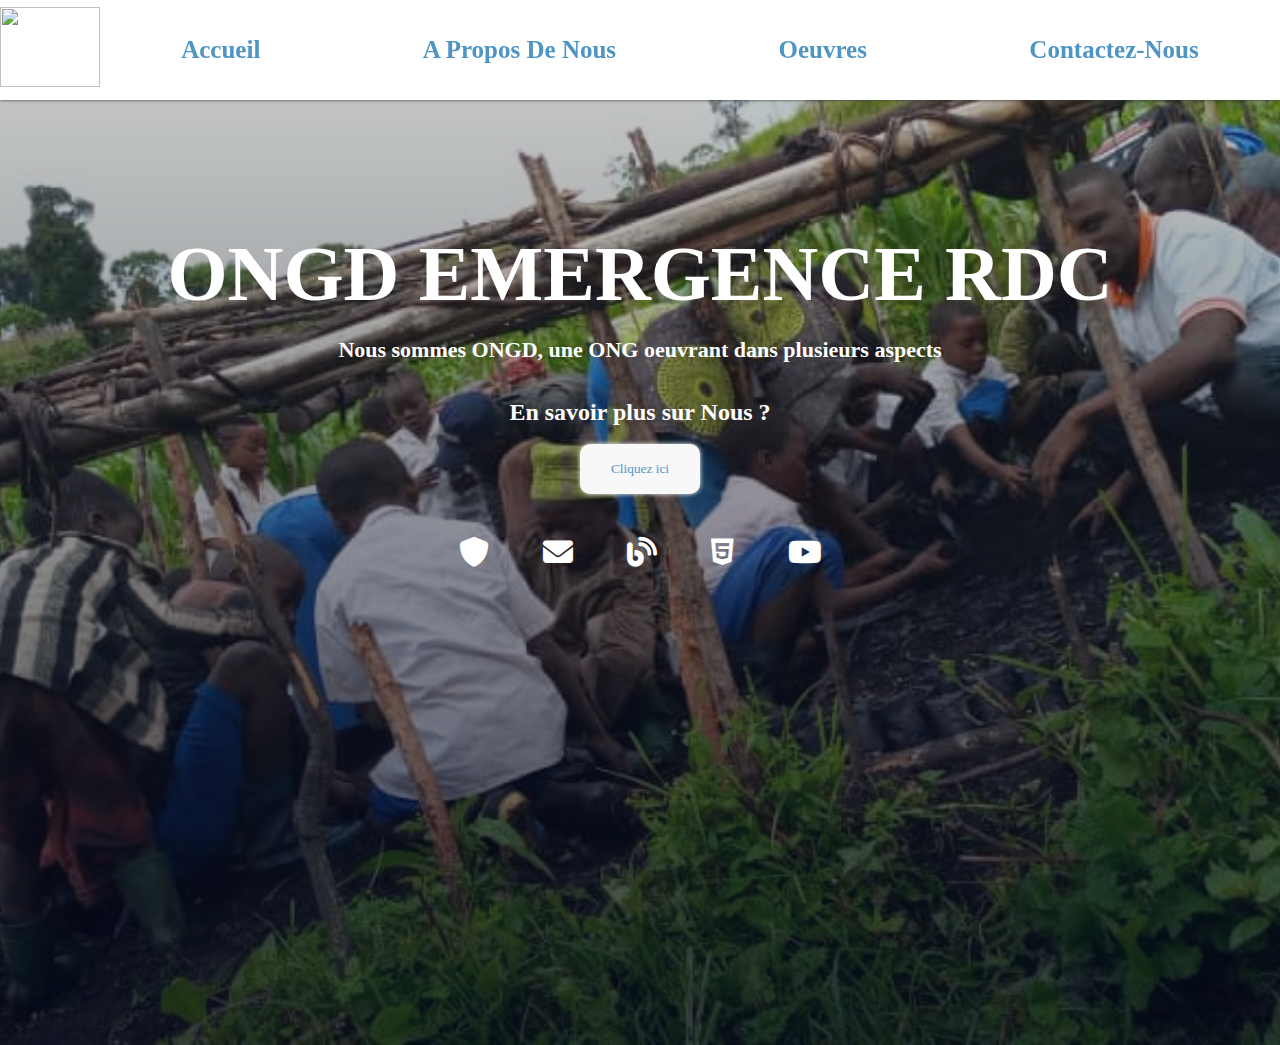
==== ONGD-RDC/home.html @ 37bd64aa "Add files via upload" ====
<!DOCTYPE html>
<html>
<head>
	<link rel="stylesheet" href="home.css">
	<meta charset="utf-8">
    <link rel="stylesheet" href="https://cdnjs.cloudflare.com/ajax/libs/font-awesome/6.6.0/css/all.min.css">
	<meta name="viewport" content="width=device-width, initial-scale=1.0">
	<title>Accueil|OngdEmergence</title>
</head>
<body>
	<nav class="nav">
		<div class="logo">
			<img src="..\ONGD RDC\IMG\IMG-20240309-WA0043.jpg" width="100px" height="80px">
		</div>
		
			<ul id="navlinks">
				<i id="bars"class="fa-solid fa-xmark" onclick="hidemenu()"></i> 
			<li ><a href="home.html">accueil</a></li>
			<li><a href="aproposdenous.html">a propos de nous</a></li>
			<li><a href="oeuvres.html">oeuvres</a></li>
			<li><a href="contact.html">Contactez-Nous </a> </li>
		</ul>
		<i id="bars"  class="fa-solid fa-bars" onclick="showmenu()"></i>
	</nav> 
	<div class="center">
		<h1>ONGD EMERGENCE RDC</h1>
		<br>
		<p>Nous sommes ONGD, une ONG oeuvrant dans plusieurs aspects</p>
		<br><br>
			<h2>En savoir plus sur Nous ? </h2>
			<br> 
			<button><a href="aproposdenous.html"> Cliquez ici</a></button>
		<br> <br>
		<section class="link">
			<div>

				<i class="fa-solid fa-shield"></i>
				<i class="fa-solid fa-envelope"></i>
				<i class="fa-solid fa-blog"></i>
				<i class="fa-brands fa-html5"></i>
				<i class="fa-brands fa-youtube"></i>
			</div>
		  	</section>
		
	</div>
	<script>
		var navlink=document.getElementById("navlinks");
		function showmenu(){
			navlink.style.top="0px";

		}
		function hidemenu(){
			navlink.style.top="-300px";
		}
	</script>
	</footer>
</body>
</html>
---- ONGD-RDC/home.css ----
*{
    margin:0;
    padding:0;
    font-family: poppins;
}
.link div{
    color:#fff;
}
.link div i{
    padding:25px;
    font-size: 30px;
    cursor: pointer;
}
a{
    text-decoration: none ;
    color: rgb(79, 149, 196);   
}
body{
    /* position: relative; */
background-color: #f5f5f5;
    margin: 0 auto;
}
#bars{
    display:none;
}
nav{
    color: rgb(79, 149, 196);
    font-size:25px; 
    font-weight:800;
    position: sticky;
    background:#fff;
    align-items: center;
    top:0;
    display: flex;
    box-shadow:0px 0px 3px #333;    
}
button a:hover{
    color:#fff;
}
nav ul{
    display:flex;
    width:100%;
    height: 100px;
    justify-content:space-around;
    align-items:center;
    text-transform:capitalize;
    /* box-shadow:0px 0px 3px #333; */
}
nav ul li{
    list-style:none;
    margin:0px 20px;
}
.center h1{
    font-size:58pt;
}
.center{
    
    padding-top:130px;
    width:100%;
    box-shadow: 0px 0px 5px      #353333;
    min-height: 105vh;   
    text-align:center;  
    color:white;
    box-sizing: border-box;
    font-weight:700;
    background-size:cover;
    background-position:center;
    background-image:linear-gradient(rgba(51, 58, 58, 0.3), rgba(4, 9, 30,0.7)),url(IMG-20240320-WA0043.jpg);    
}   
.center p{
    font-size:22px;
}
button{
    height:50px;
    width:120px;
    text-align:center;  
    padding:10px;
    background:rgb(248, 248, 248);
    color:rgb(79, 149, 196);
    border-radius: 10px;
    box-shadow: 0px 0px 5px #fff;
    border:1px  grey;
}
.img{
    width: 90%;
    margin:0 auto;
}
button:hover{
 transition:1s;
 background-color: rgb(27, 133, 204);
 color:white;
 box-shadow: 0px 0px 2px #fff;
}
footer{

    height:30px;
    padding: 0px 80px;
    background:rgb(1, 4, 29);
    color:white;
}
.debut{
margin-top:30px;
margin-left: 200px ;
}
.debut h1{
    position: relative;
}
/* a propos de nous */
.debut h1::after{
content:"";
margin-top:100px;
width:300px;
color:rgb(27, 133, 204);
background: rgb(27, 133, 204);
height:4px;
position:absolute;
bottom:-10px;
left:10px;
}

.note {
display: flex;
width:100%;
gap:20px;
margin-top:30px;
justify-content: space-evenly;
/* color: rgb(99, 99, 143) */

}
.note p{
width: 400px;
font-size: 20pt;
}
.note p span{
color:rgb(79, 149, 196);
font-weight: 800;
}
.two{
    padding:20px;
    display: grid;
    justify-content: center;
    background: #f5f5f5;
}
.img img{
    margin-left: 25px;
    mARGIN-TOP:20px;    
}
.note2{
    padding:15px;
background-color: #fff;
margin-left:50px;
min-width: 120px;
color:#020614;
height:230px;
}
.note2 .imp{
color:rgb(79, 149, 196);
font-weight: 800;
font-size: 20px;
text-align: center;
}
.twoo{
display: flex;
justify-content: center;
}
.pa{
    margin-top:0;
    background: #020614;
    color:#fff;
    width: 100%;
    height: 50px;
    box-sizing: content-box;
    padding-top:20px;
    text-align:center;
    
}
/* .demo{
    display: flex;
} */
.three{
display: flex;
align-items: center;
flex-direction: column;
}
.three .first{
 width: 800px;
min-height: 130px;
margin-top: 17px;
background-color: #fff;
max-height: 70vh;
padding:2rem;
}
.first ul{
    padding-left:2rem;
}
.first .imp{
    color:rgb(79, 149, 196);
    font-weight: 800;
    font-size: 20px;
  
}
.first2{
width: 300px;
}
.first3{
    margin-top:20px;
}
.image{
margin:30px;
display: flex;
justify-content: space-around;
grid-template-columns: repeat(2,1fr);
}
.image img{
min-width: 300px;
box-shadow: 0px 0px 3px  #444141;
}
.photo-image{
    background-color: #fff;
    color:#333;
    box-shadow: 0px 0px 2px #f5f5f5;
    font-size: 19px;
    padding:6px;
    text-align: center;
}
.ok img{
 
    margin-left: 20px;
    box-shadow: 0px 0px 8px  #f1f1f1;
}
.other{
    display: flex;
    height: 350px;
    /* border: 1px solid red; */
    justify-content: space-evenly;
  
}
.other .first{
    width: 640px;
    max-height: 312PX;
    padding: 10px;
    background-color: white;
    box-shadow: 0px 0px 3px #cecbcb;
}
.footer{
    margin-top: 0;
    display: flex;
    background:#fff;
    height:50px;
    justify-content: space-evenly;
    align-items: center;
}
.copy{
    color:rgb(27, 133, 204);
}
/* OEUVRES */
.header{
background-image:linear-gradient(rgba(4, 30, 30,0.3), rgba(4, 9, 30,0.7)),url(pexels-olly-3756678.jpg);
background-position: center;
background-size: cover;
height:100vh;
width: 100%;
position:relative;
}
.headerone{
    top: 40%;
    position: absolute;
    text-align: center;
     left:20%;
    color:#eceaea;
    font-size:21px;
    max-width:100%;

}
.domaine{
    position: relative;
    width:100%;
    text-align: center;
    margin-top:50px;
    margin-bottom: 50px;
    font-size:28px;
    color:grey;
}
.domaine::after{
    content:"";
    width:140px;
    height: 3px;
    top:40px;
    position:absolute;
    left:45%;
    background:rgb(27, 133, 204);
}
.contenu3{
    display:flex;
    justify-content: space-around;
    margin-bottom:50px;
}
.contenu3 div{
    width:400px;
    background:#fff;
    box-shadow:0px 0px 4px 2px  rgb(186, 195, 201);
    text-align:center;
    color:grey;
    border:transparent;
    min-height:220px;
}
.contenu4 div{
    width:400px;
    background:#fff;
    box-shadow:0px 0px 4px 2px  rgb(186, 195, 201);
    text-align:center;
    color:grey;
    border:transparent;
    min-height:220px;
}
.contenu4 img{
    width:300px;
}
.contenu4{
    display:flex;
    justify-content: space-around;
    margin-bottom:50px;
}
.contenu3 div p{
    font-size:16px;
    padding:5px;
}
.contenu3 img{
    width:400px;
    max-height:300px;
}
.s{
    width:100%;
    display:flex;
    justify-content: space-around;
}
.one{
display:flex;
width:60%;
position:relative;
gap:20px;
justify-content:space-around;
}
.one::after{
    content:"";
    position:absolute;
    width:2px;
    top:0;
    left:104%;
    height:300px;
    background-color: rgb(27, 133, 204);
}
.one img{
    height: 300px;
}

.comment{
    width:30%;
    font-size:18px;
    padding-left:31px;
}
.cont{
    width:900px;
    /* height:200px; */
   background-size:cover;
    margin:20px auto;
    position: relative;
   background-position: center;
    background-image:linear-gradient(rgba(4, 30, 30,0.3), rgba(4, 9, 30,0.7)),url(pexels-goumbik-296282.jpg);
}

.jac{
   padding-top:15px;
    text-align:center;
}
.jac h1{
    color:white;
}
.jac span{
    background-color: #eceaea;
    width:120px;
    height:300px;
}
/* CONTACTS */

.contac{
    width: 80%;
    display: flex;
    height:55vh;
    margin:50px auto;
    justify-content: space-evenly;
    
}
.co{
    padding:10px;
    margin:10px;
    display: flex;
    flex-direction: column;
    gap:20px;
}
.contacts {
    display: flex;
    /* justify-content: center; */
   width:380px;
   height:100px;
   padding-left:10px;
   align-items: center;
   gap:20px;
   background-color:#fff;
   text-align:left;
   box-shadow:0px 0px 2px 1px #d3cccc;
   
}
.contac i{
    font-size: 20px;
}
.form{
    margin:5px auto;
    padding: 18px;
}
input{
   border:transparent;
   box-shadow:0px 0px 2px 1px #d3cccc;
    width:450px;
    height:30px;
}
input[placeholder]{
    padding-left:10px;
   border:transparent;
   box-shadow:0px 0px 2px 1px #d3cccc;
   
}
textarea[placeholder]{
    padding-top: 5px;
    box-shadow:0px 0px 2px 1px #d3cccc;
    padding-left:10px;
   border:transparent;
}
input:visited{
    border: transparent;
}

#name{
    color: rgb(27, 133, 204);
    transition:1s;
}
#name:hover{
    background:#020614;
    color:#fff;
}
.links{
    text-align:center;
    margin:0 auto;
    width:900px;
    
}
.links i{
    font-size:25px;
    padding:20px;
    color:rgb(27, 133, 204);
    cursor:pointer;
}
.contacts i{
    color:rgb(27, 133, 204);
}
span{
    color:rgb(27, 133, 204);
    
}
video{
    padding-top:5px;
    width:300px;
    height:350px;
}
/* MOBILE FIRST */
/* ACCUEIL */
@media(min-width:320px) and (max-width:800px)
{
    *{
        font-family:system-ui, -apple-system, BlinkMacSystemFont, 'Segoe UI', Roboto, Oxygen, Ubuntu, Cantarell, 'Open Sans', 'Helvetica Neue', sans-serif;
        margin:0;
        padding:0;
        text-align:center;
    }
        #bars{
        display:block;
        font-size:18px;

        }    
    .logo img{
        width:100px;
        height:20%;
    }
    body{
        width:100%;
      
        margin:0;
        padding:0;
        font-size:2rem;
        text-align:center;
        font-family:system-ui, -apple-system, BlinkMacSystemFont, 'Segoe UI', Roboto, Oxygen, Ubuntu, Cantarell, 'Open Sans', 'Helvetica Neue', sans-serif;
    }
    .nav{
        width:100%;
        display:flex;
        justify-content: space-around;
        position:sticky;
        top:0;
        max-height:20%;
    }
    #navlinks{
        position:absolute;
        width:200px;
        top:-300px;
        right:0;
        font-size:13px; 
        background:#fff;
        height: 300px;
        display:flex;
        flex-direction:column;
        transition:1s;
        box-shadow:inset 0px 0px 3px #201f1f;
    } 
    .nav i{
        display: block;
    }
    .link
    .center {
    width:100%;
    background-position: center;
    max-height:100%;
    background-size:cover;
}
    .center h1 {

        font-size:0.7rem;
        text-align:center;
    }
    h2{
        font-size:1.5rem;
    }
    button{
        font-family: system-ui, -apple-system, BlinkMacSystemFont, 'Segoe UI', Roboto, Oxygen, Ubuntu, Cantarell, 'Open Sans', 'Helvetica Neue', sans-serif;
    }
    /* A PROPOS DE NOUS */
    .note{
        display:flex;
        flex-direction:column;
        justify-content:center;
        align-items:left;
       
    }
    .note img{
        max-width:90%;
        margin:5%;
        height:50%;
    }
    .note p{
        text-align:left;
        margin:5%;
        font-size:1.5rem;
        max-width:90%;
    }
    .img{
        width:90%;
        margin-left:0;
        max-height:250px;
        margin-bottom:15%;

    }
    .twoo {
    display:flex;
    max-width:90%;
    align-items:left;
    flex-direction:column; 
    justify-content:left;
 
    }
    .note2{
    font-size:0.8rem;
    padding:2%;
    margin-left:0;
    width:100%;
    max-height:30%;
    box-shadow:0px 0px 2px#c2c1c1;
    margin-left:5%;
    border-radius: 5%;
    margin-bottom: 5%;
    }
    .note2 p .imp{
    text-align:left;
    }
    .imp{
    text-align:center;
    }
    .pa{
        padding-top:2%;
        text-align:center;
    width:100%;
    max-height:20%;
    font-size:2rem;
    }
    .three{
    display: flex;
    margin-top:5%;
    flex-direction: column;
    max-height:100%;
    }
    .three .first{
        box-shadow:0px 0px 2px#c2c1c1;
        font-size:0.8rem;
        max-width:80%;
        text-align: left;
               padding: 5% 3% 13%;
    }
    ul li{
        text-align:left;
    }
    .three .first .imp{
      padding-top:2%;
    }
    .image{
        max-width:90%;
        display:flex;
        flex-direction:column;
        
        
    }
    .photo-image img{
        max-width:90%;
    }
    .photo-image{
        max-width:100%;
        font-size:0.8rem;
        
        box-shadow:0px 0px 2px#c2c1c1;

    }
    .photo-image:nth-child(2)
    img{
        margin:0;
        padding:0;
        height:20%;
        border:none;
    }
    .photo-image:nth-child(2){
        margin-top:5%;
    }
    .other{
        display:flex;
        flex-direction: column;
        margin-top:53%;
        align-items:center;
        justify-content: center;
        margin-left: -%;
    }
    .other .ok img{ 
        padding-left:0; 
        max-width:85%;
      
    }
    .other .first{
        font-size:0.7rem;
        width:90%;
        padding:2% 2% 30%;
    }
    
    .footer{
        margin-top:35%;
        display:flex;
        flex-direction:column;
        font-size:0.7rem;
        padding:3%;
        box-shadow: 0px 0px 3px  #dad9d9;
        margin-bottom:3%;
        
    }
    /* OEUVRES  */

    .nav{
        position:sticky;
        top:0;
    }
    body{
        margin-left: -3%;
        position:relative;
    }
    .header{
    max-width: 100%;
    max-height:10%;
    background-position:center;
    background-size:cover;
    position:relative;
    
    }
    .headerone{
   
    text-align:center;
    font-size:1rem;
    right:25%;
    top:10%;
    max-width:80%;
    }
    .domaine{
    max-width:90%;
    align-items:center;
    text-align:center;
    font-size:1rem;
    }
    .domaine::after{
        content:"";
        width:50%;
        height:10%;
        left:25%;
    }
    .contenu3{
        max-width:80%;
        align-items:center;
        display:flex;
    border:1px solid red;
       font-size:1rem;
       padding:4%;
        height:100%;
        justify-content:center;
        flex-direction:column;
        margin-bottom:3%;
    }
    .contenu3 div{
        max-width:90%;
        font-size:1rem;
        padding:0;
    }
    .contenu3 div img{
        max-width:100%;
    }
    .contenu3 div video{
        max-width:100%;
    }
    .contenu4{
        max-width:90%;
        display:flex;
        margin-left:3%;
        flex-direction:column;
        align-items:center;
    }
    .contenu4 div{
        max-width:90%;
    }
    .contenu4 div img{
        max-width:100%;
        max-height:auto;
    }
    .contenu4 div p{
        font-size:1rem;
        padding:1%;
    }
    .s{
        display: flex;
        flex-direction:column;
    }
        .s .one{
        display: flex;
        align-items:center;
        flex-direction: column;
        padding-left:10%;
        }
        .s .one div:nth-child(3){
        max-width:100%;
        }
    .s .one #reduc{
        width:130%;
        text-align:center;
    }
    .one::after{
        content:""; 
        position:absolute;
        top:102%;
        width:120%;
        left:13%;
        height:0.1rem;
    }
    
    .comment  { 
        padding-left:5%;
        width:85%;
        text-align:left;
        margin:7% auto;
        font-size:0.8rem;
    }
    .comment p{
        text-align:center;
        padding-left:-12%;
    }
    .cont {
        max-width:100%;
        font-size:0.6rem;
        height:auto;
        margin-left:1%;
    }
    .cont .jac{
        max-width:100%;
        padding-left:5%;
        
    }

    /* CONTACT */
    body{
        padding:0;
        margin:0;
        
    }
    .nav{
        max-width:100%;
        height:100px;
    }
    #logo img{
        height:200px;
        width:200px;
    }
    #navlinks{
        display:block;

    }
    .contac{
        display:flex;
        flex-direction:column;
        max-width: 90%;
        margin:10% auto;
        align-items:center;
    
       
    }
   .co .contacts   {
        max-width: 90%;
        font-size:0.8rem;
        text-align:center;
    }
    form{
        margin-top:10%;
        max-width:100%;
        margin-left:0;
      
        position:relative;
        height:100%;
        margin-bottom: 8%;
    }
    .form input{
        position:absolute;
        left:-4%;
        max-width:100%;   
    }
    .form textarea{
        max-width:100%;
    }
    .links{
        max-width:100%;
        
    }
}
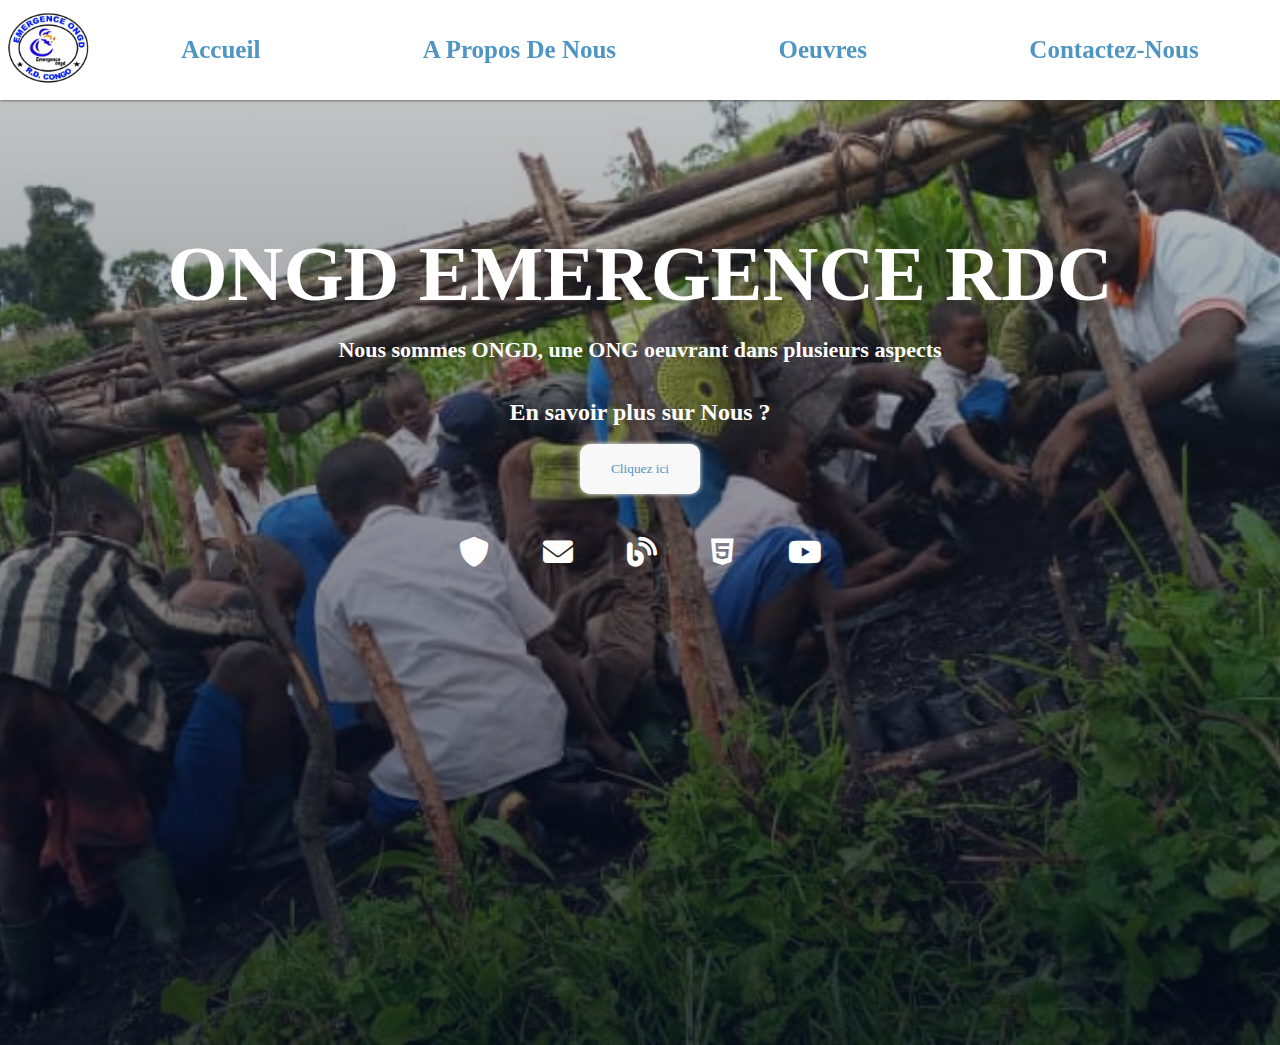
==== commit d8258623: "Add files via upload" ====
--- a/ONGD-RDC/home.html
+++ b/ONGD-RDC/home.html
@@ -10,7 +10,7 @@
 <body>
 	<nav class="nav">
 		<div class="logo">
-			<img src="..\ONGD RDC\IMG\IMG-20240309-WA0043.jpg" width="100px" height="80px">
+			<img src="..\ONGD-RDC\IMG\IMG-20240309-WA0043.jpg" width="100px" height="80px">
 		</div>
 		
 			<ul id="navlinks">
--- a/ONGD-RDC/home.css
+++ b/ONGD-RDC/home.css
@@ -208,8 +208,8 @@
 .image{
 margin:30px;
 display: flex;
+gap:40px;
 justify-content: space-around;
-grid-template-columns: repeat(2,1fr);
 }
 .image img{
 min-width: 300px;
@@ -223,6 +223,8 @@
     padding:6px;
     text-align: center;
 }
+
+
 .ok img{
  
     margin-left: 20px;
